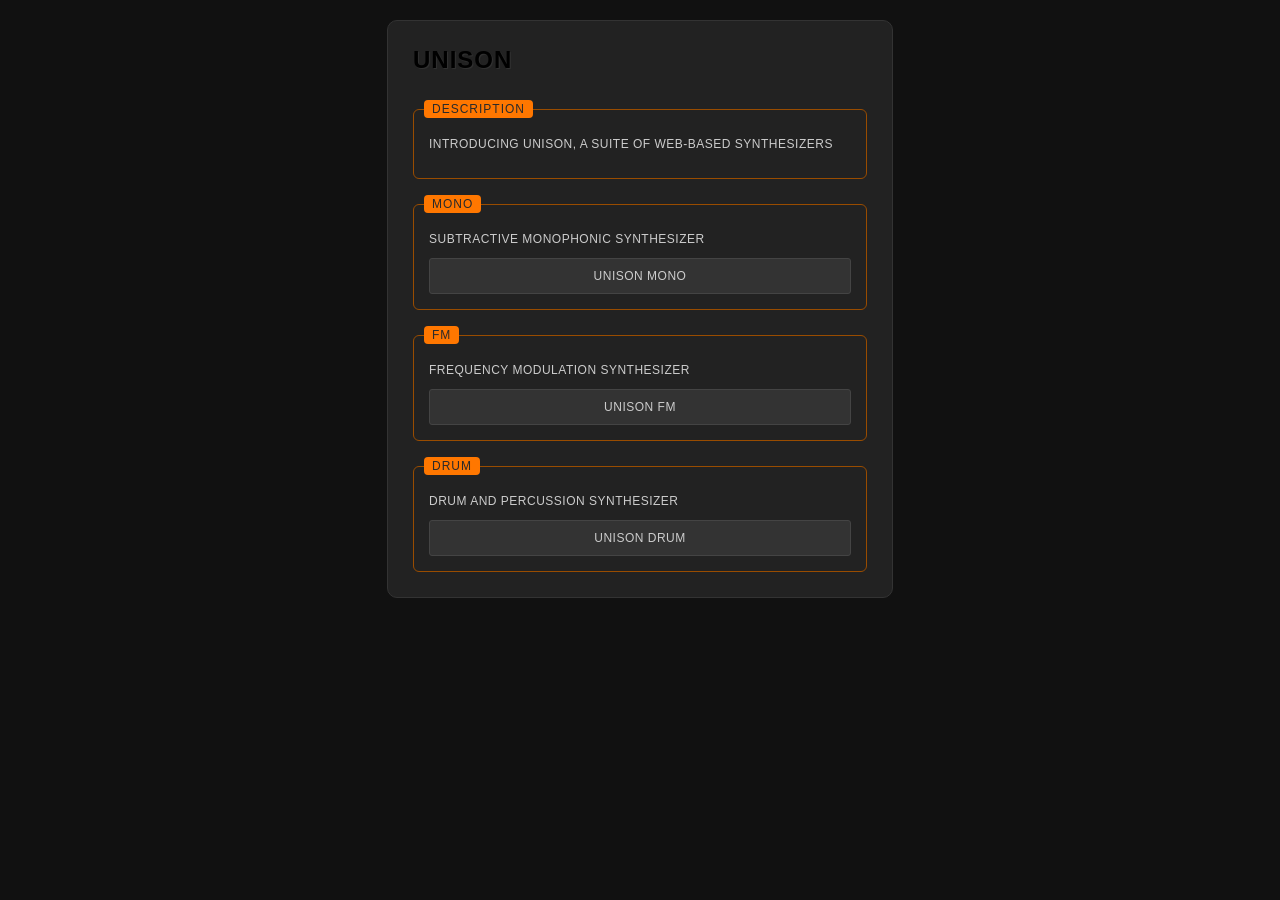
==== index.html @ 1b0d5482 "Add UNISON launcher page and fix white flash on synthesizer load" ====
<!DOCTYPE html>
<html lang="en">
<head>
    <meta charset="UTF-8">
    <meta name="viewport" content="width=device-width, initial-scale=1.0">
    <title>UNISON - Web Synthesizer Suite</title>
    
    <!-- UNISON Shared Styles -->
    <link rel="stylesheet" href="shared/css/unison-base.css">
    <link rel="stylesheet" href="shared/css/unison-synths.css">
    
    <style>
        .description {
            color: #ccc;
            font-size: 0.75em;
            line-height: 1.5;
            margin: 10px 0;
            text-transform: uppercase;
            letter-spacing: 0.5px;
        }
    </style>
    

</head>
<body>
    <div class="synth-container" style="width: 55%; margin: 0 auto;">
        <div class="title">UNISON</div>
        
        <div class="modules-container fm-layout">
            <div class="module" style="grid-column: span 3;">
                <div class="module-title">DESCRIPTION</div>
                <div class="description">
                    Introducing UNISON, a suite of web-based synthesizers
                </div>
            </div>
            <div class="module bottom-row-module" style="grid-column: span 3;">
                <div class="module-title">MONO</div>
                <div class="description">
                    Subtractive monophonic synthesizer
                </div>
                <a href="mono/index.html" target="_blank" class="patch-button" style="width: 100%; text-decoration: none;">UNISON MONO</a>
            </div>

            <div class="module bottom-row-module" style="grid-column: span 3;">
                <div class="module-title">FM</div>
                <div class="description">
                    Frequency modulation synthesizer
                </div>
                <a href="fm/index.html" target="_blank" class="patch-button" style="width: 100%; text-decoration: none;">UNISON FM</a>
            </div>

            <div class="module bottom-row-module" style="grid-column: span 3;">
                <div class="module-title">DRUM</div>
                <div class="description">
                    Drum and percussion synthesizer
                </div>
                <a href="drum/index.html" target="_blank" class="patch-button" style="width: 100%; text-decoration: none;">UNISON DRUM</a>
            </div>
        </div>
    </div>
</body>
</html>
---- shared/css/unison-base.css ----
@import url('https://fonts.googleapis.com/css2?family=Roboto+Mono:wght@400;700&display=swap');

/* ========================================
   GLOBAL STYLES & RESET
   ======================================== */

* {
    box-sizing: border-box;
}

body {
    font-family: 'Arial', sans-serif;
    color: #ccc;
    background-color: #111;
    max-width: 960px;
    margin: 0 auto;
    padding: 20px;
}

/* ========================================
   TYPOGRAPHY & TEXT UTILITIES
   ======================================== */

.title {
    color: #000;
    text-shadow: 1px 1px 1px #333;
    font-weight: bold;
    text-transform: uppercase;
    margin-bottom: 35px;
    font-size: 24px;
    letter-spacing: 1px;
}

/* Common text styling for labels and small text */
.uppercase-text,
label,
.preset-label,
.module-title {
    text-transform: uppercase;
    letter-spacing: 0.5px;
}

.module-title {
    letter-spacing: 1px;
}

/* ========================================
   LAYOUT & CONTAINERS
   ======================================== */

.synth-container {
    background-color: #222;
    border: 1px solid #333;
    border-radius: 10px;
    padding: 25px;
}

/* Modular layout */
.modules-container {
    display: grid;
    grid-template-columns: repeat(4, 1fr);
    gap: 15px;
}

.module {
    background-color: #222;
    border: 1px solid #994C00;
    border-radius: 6px;
    padding: 15px;
    min-width: 180px;
    position: relative;
}

.module-title {
    position: absolute;
    top: -10px;
    left: 10px;
    color: #2A2A2A;
    font-size: 12px;
    background-color: #FF7700;
    padding: 2px 8px;
    border-radius: 4px;
}

/* Bottom row spacing */
.bottom-row-module {
    margin-top: 10px;
}

/* ========================================
   FORM CONTROLS & INPUTS
   ======================================== */

/* Controls inside modules */
.control {
    margin-bottom: 20px;
    margin-top: 5px;
    display: flex;
    flex-direction: column;
    align-items: center;
}

.control:last-child {
    margin-bottom: 5px;
}

label {
    display: flex;
    justify-content: space-between;
    align-items: center;
    margin-bottom: 8px;
    font-size: 0.75em;
    color: #ccc;
    width: 100%;
}

label span.label-text {
    text-align: left;
}

label span.value-display {
    text-align: right;
    color: #FF7700;
    background-color: #111;
    padding: 2px 6px;
    border-radius: 3px;
    min-width: 40px;
    font-family: 'Roboto Mono', monospace;
    margin-left: auto;
}

/* Select dropdowns */
select {
    width: 100%;
    margin: 4px 0 2px 0;
    background-color: #444;
    color: #ccc;
    border: 1px solid #333;
    padding: 5px 25px 5px 5px;
    border-radius: 4px;
    appearance: none;
    -webkit-appearance: none;
    cursor: pointer;
    /* Custom dropdown arrow */
    background-image: url("data:image/svg+xml;utf8,<svg fill='%23FF7700' height='24' viewBox='0 0 24 24' width='24' xmlns='http://www.w3.org/2000/svg'><path d='M7 10l5 5 5-5z'/></svg>");
    background-repeat: no-repeat;
    background-position: right 5px center;
}

select:focus {
    outline: none;
    border-color: #FF7700;
}

/* Range sliders */
input[type="range"] {
    width: 100%;
    margin-bottom: 5px;
    -webkit-appearance: none;
    height: 20px;
    background: #444;
    border-radius: 4px;
    overflow: hidden;
    border: 1px solid #333;
}

input[type="range"]::-webkit-slider-thumb {
    -webkit-appearance: none;
    width: 10px;
    height: 30px;
    background: linear-gradient(to right, 
        #FF7700 0%, 
        #FF7700 calc(50% - 1px),
        #994C00 calc(50% - 1px),
        #994C00 calc(50% + 1px),
        #FF7700 calc(50% + 1px),
        #FF7700 100%
    );
    border-radius: 0;
    cursor: pointer;
}

/* ========================================
   BUTTONS & INTERACTIVE ELEMENTS
   ======================================== */

/* Base button styling - shared by preset and patch buttons */
.btn-base,
.preset-button,
.patch-button {
    background-color: #333;
    color: #ccc;
    border: 1px solid #444;
    border-radius: 3px;
    cursor: pointer;
    text-transform: uppercase;
    letter-spacing: 0.5px;
    transition: all 0.2s;
    text-align: center;
    display: flex;
    align-items: center;
    justify-content: center;
}

.btn-base:hover,
.preset-button:hover,
.patch-button:hover {
    background-color: #444;
    color: #fff;
    border-color: #555;
}

.btn-base:active,
.preset-button:active,
.preset-button.active,
.patch-button:active {
    background-color: #FF7700;
    color: #222;
    border-color: #994C00;
}

/* Specific button variations */
.preset-button {
    padding: 2px 10px;
    font-size: 0.7em;
}

.patch-button {
    padding: 10px;
    font-size: 0.75em;
    margin-top: 5px;
}

/* Voice Mode Selector */
.voice-mode-selector {
    display: flex;
    width: 100%;
    margin-top: 5px;
    background-color: #333;
    border-radius: 4px;
    overflow: hidden;
    border: 1px solid #444;
}

.voice-mode-button {
    flex: 1;
    text-align: center;
    padding: 5px 0;
    font-size: 0.7em;
    background-color: #222;
    color: #aaa;
    cursor: pointer;
    transition: all 0.2s;
    user-select: none;
    letter-spacing: 0.5px;
}

.voice-mode-button:first-child {
    border-right: 1px solid #444;
}

.voice-mode-button.active {
    background-color: #FF7700;
    color: #111;
}

/* ========================================
   PRESET & PATCH SECTIONS
   ======================================== */

.preset-section {
    margin-top: 10px;
}

.preset-label {
    font-size: 0.75em;
    color: #ccc;
    margin-bottom: 10px;
}

.preset-grid {
    display: grid;
    grid-template-columns: repeat(4, 1fr);
    gap: 10px;
}

.patch-controls {
    display: flex;
    flex-direction: column;
    gap: 10px;
    padding: 5px 0;
}

/* ========================================
   KEYBOARD COMPONENT
   ======================================== */

.keyboard-container {
    display: flex;
    justify-content: center;
    align-items: center;
    width: 100%;
    padding: 10px 0;
    margin-top: 5px;
    overflow: hidden;
}

.piano {
    display: flex;
    position: relative;
    height: 140px;
    border-radius: 4px;
    overflow: hidden;
    box-shadow: none;
    transform: scale(0.95);
    margin: 0 auto;
    will-change: transform;
    transform-style: preserve-3d;
}

.white-key, .black-key {
    box-sizing: border-box;
    position: relative;
    cursor: pointer;
    transition: background-color 0.1s;
    display: flex;
    align-items: flex-end;
    justify-content: center;
}

.white-key {
    width: 40px;
    height: 140px;
    background: #f5f5f5;
    border: 1px solid #444;
    color: #333;
    padding-bottom: 10px;
    z-index: 1;
    border-bottom-left-radius: 4px;
    border-bottom-right-radius: 4px;
}

.white-key.active {
    background: #FF7700;
    border: 1px solid #444;
}

.black-key {
    width: 24px;
    height: 80px;
    background: #222;
    margin-left: -12px;
    margin-right: -12px;
    z-index: 2;
    color: #ccc;
    padding-bottom: 8px;
    box-shadow: none;
    border-left: 1px solid #111;
    border-right: 1px solid #111;
    border-bottom: 1px solid #111;
    border-bottom-left-radius: 4px;
    border-bottom-right-radius: 4px;
}

.black-key.active {
    background: #FF7700;
    border-left: 1px solid #111;
    border-right: 1px solid #111;
    border-bottom: 1px solid #111;
}

.keyboard-mapping {
    font-size: 0.65em;
    font-weight: bold;
    position: absolute;
    bottom: 5px;
    background: transparent;
    padding: 2px 4px;
    width: 70%;
    text-align: center;
}

.black-key .keyboard-mapping {
    background: transparent;
    bottom: 8px;
    color: #ddd;
}

.octave-control {
    display: flex;
    flex-direction: column;
    align-items: center;
    width: 100%;
}

.octave-control label {
    margin-bottom: 5px;
}

/* ========================================
   UTILITY CLASSES
   ======================================== */

.hidden-file-input {
    display: none;
}

/* ========================================
   RESPONSIVE DESIGN
   ======================================== */

@media (max-width: 768px) {
    .modules-container {
        grid-template-columns: repeat(2, 1fr);
    }
    
    .module {
        min-width: 150px;
    }
}

@media (max-width: 480px) {
    .modules-container {
        grid-template-columns: 1fr;
        gap: 10px;
    }
}
---- shared/css/unison-synths.css ----
/* ========================================
   SYNTHESIZER-SPECIFIC STYLES
   ======================================== */

/* ========================================
   DRUM SYNTHESIZER COMPONENTS
   ======================================== */

/* Power Button (DRUM only) */
.power-button {
    position: absolute;
    top: -10px;
    right: 10px;
    width: 20px;
    height: 20px;
    border-radius: 50%;
    border: 1px solid #666;
    background-color: #333;
    cursor: pointer;
    transition: all 0.2s;
    display: flex;
    align-items: center;
    justify-content: center;
    font-size: 10px;
    font-weight: bold;
    color: #666;
}

.power-button.on {
    background-color: #FF7700;
    border-color: #994C00;
}

.power-button.off {
    background-color: #333;
    border-color: #994C00;
}

/* Drum Pad Component */
.pad-label {
    text-transform: uppercase;
    letter-spacing: 0.5px;
}

.drum-pad-container {
    display: flex;
    justify-content: center;
    align-items: center;
    width: 100%;
    padding: 20px 0;
}

.drum-pad {
    width: 100%;
    aspect-ratio: 1;
    background: #333;
    clip-path: polygon(50% 0%, 93.3% 25%, 93.3% 75%, 50% 100%, 6.7% 75%, 6.7% 25%);
    display: flex;
    flex-direction: column;
    justify-content: center;
    align-items: center;
    cursor: pointer;
    transition: all 0.1s ease;
    user-select: none;
    position: relative;
}

.drum-pad::after {
    content: "";
    position: absolute;
    width: 98%;
    height: 98%;
    background: #444;
    clip-path: polygon(50% 0%, 93.3% 25%, 93.3% 75%, 50% 100%, 6.7% 75%, 6.7% 25%);
    top: 50%;
    left: 50%;
    transform: translate(-50%, -50%);
    transition: all 0.1s ease;
}

.drum-pad:hover::after {
    background: #555;
}

.drum-pad.active {
    background: #994C00;
    transform: scale(0.95);
}

.drum-pad.active::after {
    background: #FF7700;
}

.pad-label {
    font-size: 0.75em;
    color: #ccc;
    margin-bottom: 5px;
    position: relative;
    z-index: 1;
}

/* ========================================
   MONO SYNTHESIZER COMPONENTS
   ======================================== */

/* Control visibility for different waveform types */
.pulse-controls,
.fat-controls,
.spread-control {
    display: none;
}

/* Show pulse controls for pulse waveforms */
.waveform-pulse .pulse-controls,
.waveform-fatpulse .pulse-controls {
    display: flex;
}

/* Show fat controls for fat waveforms */
.waveform-fatsawtooth .fat-controls,
.waveform-fatpulse .fat-controls {
    display: flex;
}

/* Show spread control only for fatsawtooth */
.waveform-fatsawtooth .spread-control {
    display: flex;
}

/* ========================================
   LAYOUT VARIATIONS & UTILITIES
   ======================================== */

/* Module-specific layouts */
.keyboard-module {
    grid-column: span 2;
}

/* FM Synthesizer specific layout - 3 columns */
.fm-layout {
    grid-template-columns: repeat(3, 1fr);
}

/* ========================================
   RESPONSIVE DESIGN FOR SYNTH-SPECIFIC LAYOUTS
   ======================================== */

@media (max-width: 768px) {
    .fm-layout {
        grid-template-columns: repeat(2, 1fr);
    }
}

@media (max-width: 480px) {
    .fm-layout {
        grid-template-columns: 1fr;
        gap: 10px;
    }
}
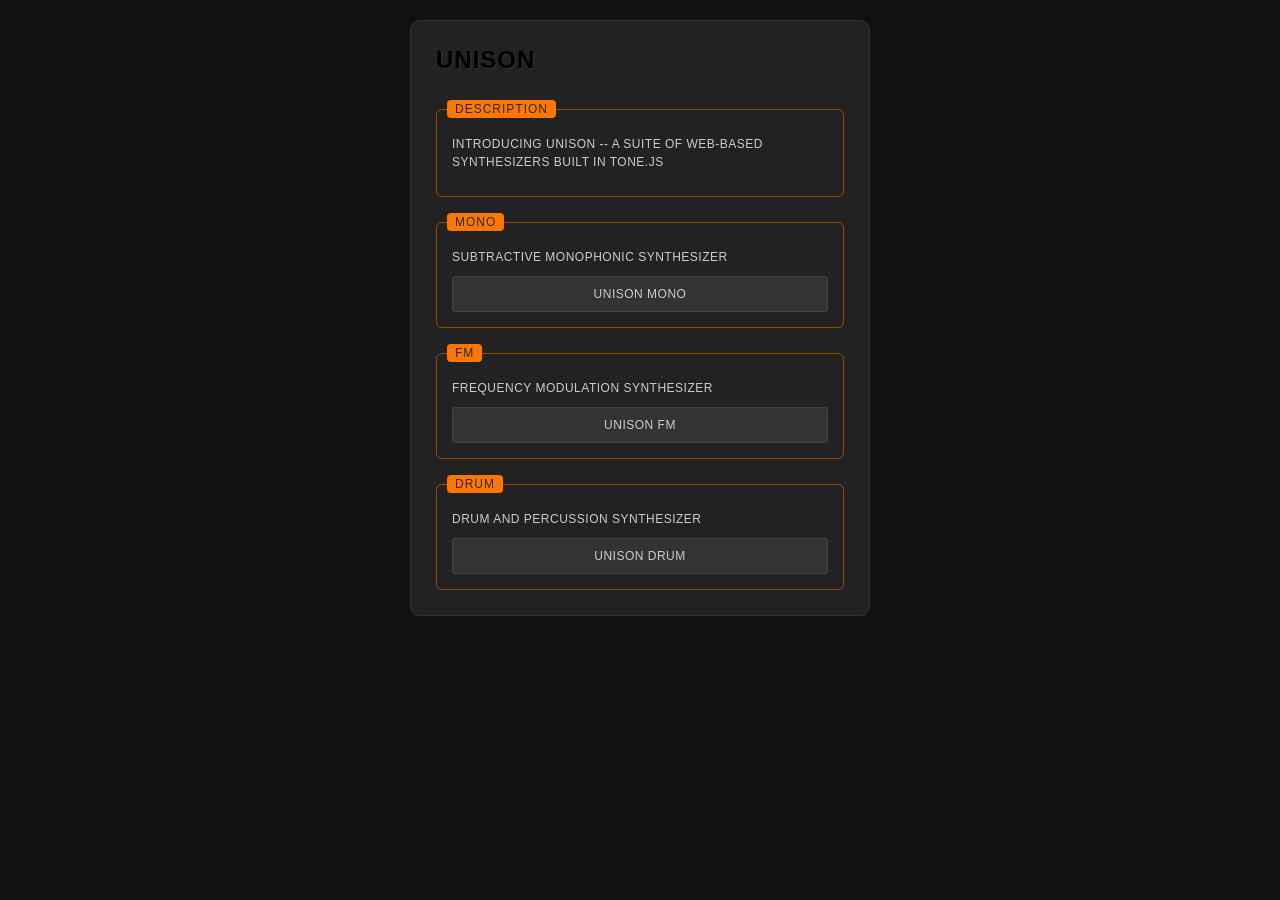
==== commit c3e94e35: "Refine mobile overlay design - Update button text to shorter 'ACTIVATE SYNTH' and 'RELOAD SYNTH' - I" ====
--- a/index.html
+++ b/index.html
@@ -3,7 +3,7 @@
 <head>
     <meta charset="UTF-8">
     <meta name="viewport" content="width=device-width, initial-scale=1.0">
-    <title>UNISON - Web Synthesizer Suite</title>
+    <title>UNISON SYNTHESIZERS</title>
     
     <!-- UNISON Shared Styles -->
     <link rel="stylesheet" href="shared/css/unison-base.css">
@@ -18,22 +18,35 @@
             text-transform: uppercase;
             letter-spacing: 0.5px;
         }
+        
+        /* Landing page responsive width */
+        .landing-container {
+            width: 50%;
+            margin: 0 auto;
+        }
+        
+        @media (max-width: 768px) {
+            .landing-container {
+                width: 100%;
+                margin: 0;
+            }
+        }
     </style>
     
 
 </head>
 <body>
-    <div class="synth-container" style="width: 55%; margin: 0 auto;">
+    <div class="synth-container landing-container">
         <div class="title">UNISON</div>
         
         <div class="modules-container fm-layout">
             <div class="module" style="grid-column: span 3;">
                 <div class="module-title">DESCRIPTION</div>
                 <div class="description">
-                    Introducing UNISON, a suite of web-based synthesizers
+                    Introducing UNISON -- a suite of web-based synthesizers built in Tone.js
                 </div>
             </div>
-            <div class="module bottom-row-module" style="grid-column: span 3;">
+            <div class="module" style="grid-column: span 3;">
                 <div class="module-title">MONO</div>
                 <div class="description">
                     Subtractive monophonic synthesizer
@@ -41,7 +54,7 @@
                 <a href="mono/index.html" target="_blank" class="patch-button" style="width: 100%; text-decoration: none;">UNISON MONO</a>
             </div>
 
-            <div class="module bottom-row-module" style="grid-column: span 3;">
+            <div class="module" style="grid-column: span 3;">
                 <div class="module-title">FM</div>
                 <div class="description">
                     Frequency modulation synthesizer
@@ -49,7 +62,7 @@
                 <a href="fm/index.html" target="_blank" class="patch-button" style="width: 100%; text-decoration: none;">UNISON FM</a>
             </div>
 
-            <div class="module bottom-row-module" style="grid-column: span 3;">
+            <div class="module" style="grid-column: span 3;">
                 <div class="module-title">DRUM</div>
                 <div class="description">
                     Drum and percussion synthesizer
--- a/shared/css/unison-base.css
+++ b/shared/css/unison-base.css
@@ -26,7 +26,7 @@
     text-shadow: 1px 1px 1px #333;
     font-weight: bold;
     text-transform: uppercase;
-    margin-bottom: 35px;
+    margin-bottom: 25px;
     font-size: 24px;
     letter-spacing: 1px;
 }
@@ -69,6 +69,7 @@
     padding: 15px;
     min-width: 180px;
     position: relative;
+    margin-top: 10px;
 }
 
 .module-title {
@@ -80,11 +81,6 @@
     background-color: #FF7700;
     padding: 2px 8px;
     border-radius: 4px;
-}
-
-/* Bottom row spacing */
-.bottom-row-module {
-    margin-top: 10px;
 }
 
 /* ========================================
@@ -412,16 +408,101 @@
 @media (max-width: 768px) {
     .modules-container {
         grid-template-columns: repeat(2, 1fr);
+        gap: 12px;
     }
     
     .module {
         min-width: 150px;
+        padding: 12px;
+    }
+    
+    body {
+        padding: 15px;
+    }
+    
+    .synth-container {
+        padding: 20px;
     }
 }
 
 @media (max-width: 480px) {
     .modules-container {
         grid-template-columns: 1fr;
-        gap: 10px;
+        gap: 15px;
+    }
+    
+    .module {
+        min-width: unset;
+        width: 100%;
+        padding: 15px;
+    }
+    
+    body {
+        padding: 10px;
+        max-width: 100%;
+    }
+    
+    .synth-container {
+        padding: 15px;
+        border-radius: 8px;
+    }
+    
+    .title {
+        font-size: 20px;
+        margin-bottom: 25px;
+        text-align: center;
+    }
+    
+    /* Improve mobile keyboard */
+    .piano {
+        transform: scale(0.85);
+        height: 120px;
+    }
+    
+    .white-key {
+        width: 35px;
+        height: 120px;
+    }
+    
+    .black-key {
+        width: 20px;
+        height: 70px;
+        margin-left: -10px;
+        margin-right: -10px;
+    }
+    
+    /* Better mobile button sizing */
+    .preset-button {
+        padding: 12px 8px;
+        font-size: 0.8em;
+        min-height: 44px; /* iOS touch target minimum */
+    }
+    
+    .btn-base,
+    .patch-button {
+        min-height: 44px;
+        padding: 12px 16px;
+    }
+    
+    /* Improve mobile controls */
+    input[type="range"] {
+        height: 24px;
+        margin-bottom: 8px;
+    }
+    
+    input[type="range"]::-webkit-slider-thumb {
+        width: 12px;
+        height: 32px;
+    }
+    
+    select {
+        padding: 8px 30px 8px 8px;
+        min-height: 44px;
+    }
+    
+    /* Mobile-friendly preset grid */
+    .preset-grid {
+        grid-template-columns: repeat(4, 1fr);
+        gap: 8px;
     }
 } 
--- a/shared/css/unison-synths.css
+++ b/shared/css/unison-synths.css
@@ -132,13 +132,24 @@
    ======================================== */
 
 /* Module-specific layouts */
-.keyboard-module {
+/* Mono synthesizer keyboard spans 2 columns on desktop only */
+.mono-layout .module:nth-child(6) {
     grid-column: span 2;
 }
 
 /* FM Synthesizer specific layout - 3 columns */
 .fm-layout {
     grid-template-columns: repeat(3, 1fr);
+}
+
+/* Mono Synthesizer specific layout - 4 columns */
+.mono-layout {
+    grid-template-columns: repeat(4, 1fr);
+}
+
+/* Drum Synthesizer specific layout - 4 columns */
+.drum-layout {
+    grid-template-columns: repeat(4, 1fr);
 }
 
 /* ========================================
@@ -149,6 +160,19 @@
     .fm-layout {
         grid-template-columns: repeat(2, 1fr);
     }
+    
+    .mono-layout {
+        grid-template-columns: repeat(2, 1fr);
+    }
+    
+    /* Keyboard still spans 2 columns on tablet for mono layout */
+    .mono-layout .module:nth-child(6) {
+        grid-column: span 2;
+    }
+    
+    .drum-layout {
+        grid-template-columns: repeat(2, 1fr);
+    }
 }
 
 @media (max-width: 480px) {
@@ -156,4 +180,19 @@
         grid-template-columns: 1fr;
         gap: 10px;
     }
+    
+    .mono-layout {
+        grid-template-columns: 1fr;
+        gap: 10px;
+    }
+    
+    /* Override keyboard span on mobile for mono layout */
+    .mono-layout .module:nth-child(6) {
+        grid-column: span 1;
+    }
+    
+    .drum-layout {
+        grid-template-columns: 1fr;
+        gap: 10px;
+    }
 } 
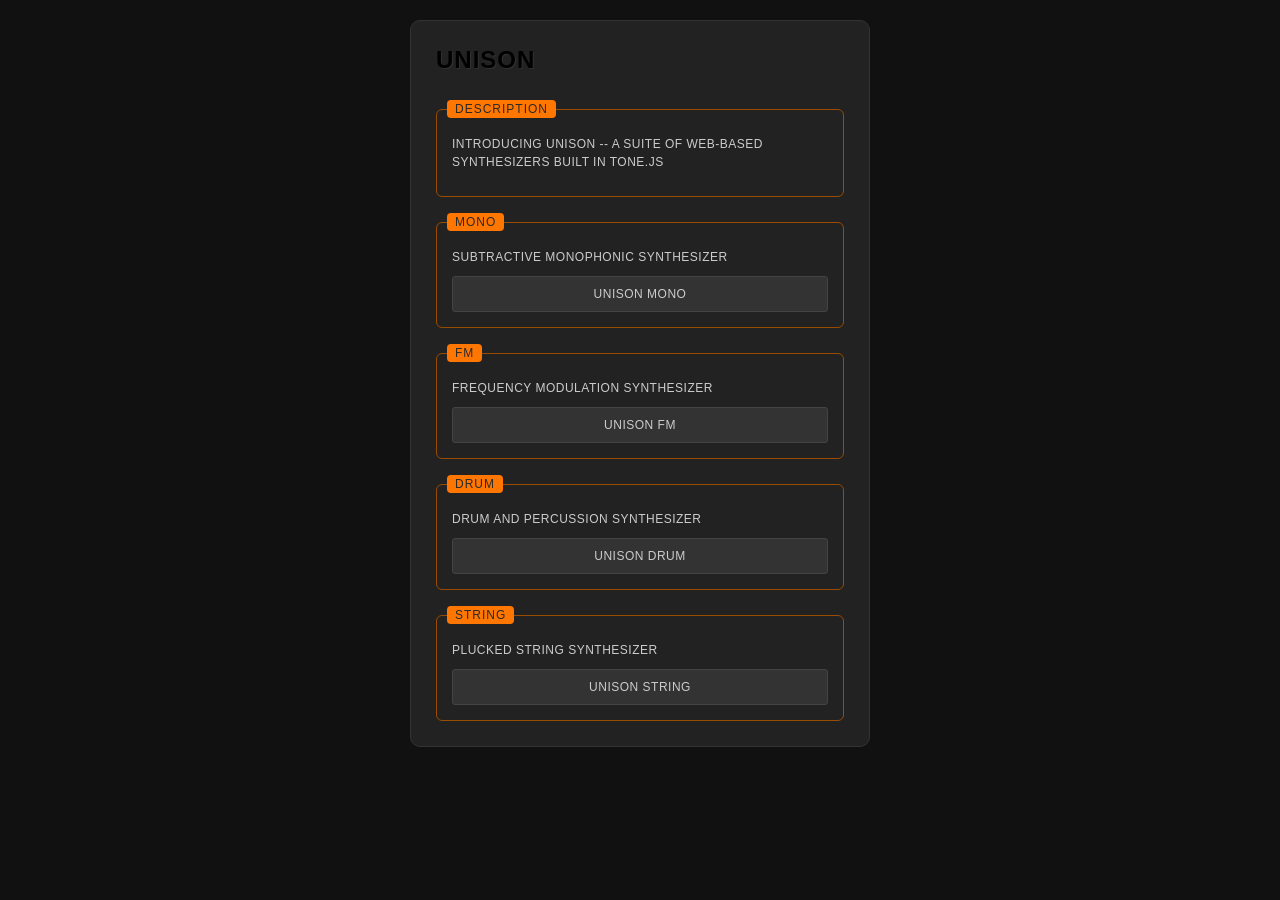
==== commit 4268f714: "feat: Complete STRING synthesizer implementation with comprehensive enhancements - Full PluckSynth-b" ====
--- a/index.html
+++ b/index.html
@@ -69,6 +69,14 @@
                 </div>
                 <a href="drum/index.html" target="_blank" class="patch-button" style="width: 100%; text-decoration: none;">UNISON DRUM</a>
             </div>
+
+            <div class="module" style="grid-column: span 3;">
+                <div class="module-title">STRING</div>
+                <div class="description">
+                    Plucked string synthesizer
+                </div>
+                <a href="string/index.html" target="_blank" class="patch-button" style="width: 100%; text-decoration: none;">UNISON STRING</a>
+            </div>
         </div>
     </div>
 </body>
--- a/shared/css/unison-synths.css
+++ b/shared/css/unison-synths.css
@@ -36,6 +36,39 @@
     border-color: #994C00;
 }
 
+/* Inline power button variant for controls */
+.power-button-inline {
+    position: relative;
+    top: 0;
+    right: 0;
+    width: 20px;
+    height: 20px;
+    border-radius: 50%;
+    border: 1px solid #666;
+    background-color: #333;
+    cursor: pointer;
+    transition: all 0.2s;
+    display: inline-flex;
+    align-items: center;
+    justify-content: center;
+    font-size: 10px;
+    font-weight: bold;
+    color: #666;
+    margin-left: 10px;
+}
+
+.power-button-inline.on {
+    background-color: #FF7700;
+    border-color: #994C00;
+    color: #fff;
+}
+
+.power-button-inline.off {
+    background-color: #333;
+    border-color: #994C00;
+    color: #666;
+}
+
 /* Drum Pad Component */
 .pad-label {
     text-transform: uppercase;
@@ -152,6 +185,21 @@
     grid-template-columns: repeat(4, 1fr);
 }
 
+/* String Synthesizer specific layout - 4 columns */
+.string-layout {
+    grid-template-columns: repeat(4, 1fr);
+}
+
+/* String Synthesizer specific layout - 2+3 row layout */
+.string-top-row {
+    grid-template-columns: repeat(2, 1fr);
+    margin-bottom: 20px;
+}
+
+.string-bottom-row {
+    grid-template-columns: repeat(3, 1fr);
+}
+
 /* ========================================
    RESPONSIVE DESIGN FOR SYNTH-SPECIFIC LAYOUTS
    ======================================== */
@@ -173,6 +221,10 @@
     .drum-layout {
         grid-template-columns: repeat(2, 1fr);
     }
+    
+    .string-layout {
+        grid-template-columns: repeat(2, 1fr);
+    }
 }
 
 @media (max-width: 480px) {
@@ -195,4 +247,67 @@
         grid-template-columns: 1fr;
         gap: 10px;
     }
+    
+    .string-layout {
+        grid-template-columns: 1fr;
+        gap: 10px;
+    }
+    
+    .string-top-row {
+        grid-template-columns: 1fr;
+        gap: 10px;
+    }
+    
+    .string-bottom-row {
+        grid-template-columns: 1fr;
+        gap: 10px;
+    }
+}
+
+/* Chord section styling (similar to presets) */
+
+.chord-label {
+    font-size: 0.75em;
+    color: #ccc;
+    margin-top: 2px;
+    margin-bottom: 10px;
+    text-transform: uppercase;
+    letter-spacing: 0.5px;
+}
+
+.chord-grid {
+    display: grid;
+    grid-template-columns: repeat(4, 1fr);
+    grid-template-rows: repeat(3, 1fr);
+    gap: 10px;
+}
+
+.chord-button {
+    background: #333;
+    border: 1px solid #444;
+    color: #ccc;
+    padding: 2px 10px;
+    border-radius: 3px;
+    cursor: pointer;
+    font-size: 0.7em;
+    text-transform: uppercase;
+    letter-spacing: 0.5px;
+    transition: all 0.2s;
+    text-align: center;
+    display: flex;
+    align-items: center;
+    justify-content: center;
+}
+
+.chord-button:hover {
+    background: #444;
+    border-color: #555;
+    color: #fff;
+}
+
+.chord-button:active,
+.chord-button.active {
+    background: #FF7700;
+    border-color: #994C00;
+    color: #222;
 } 
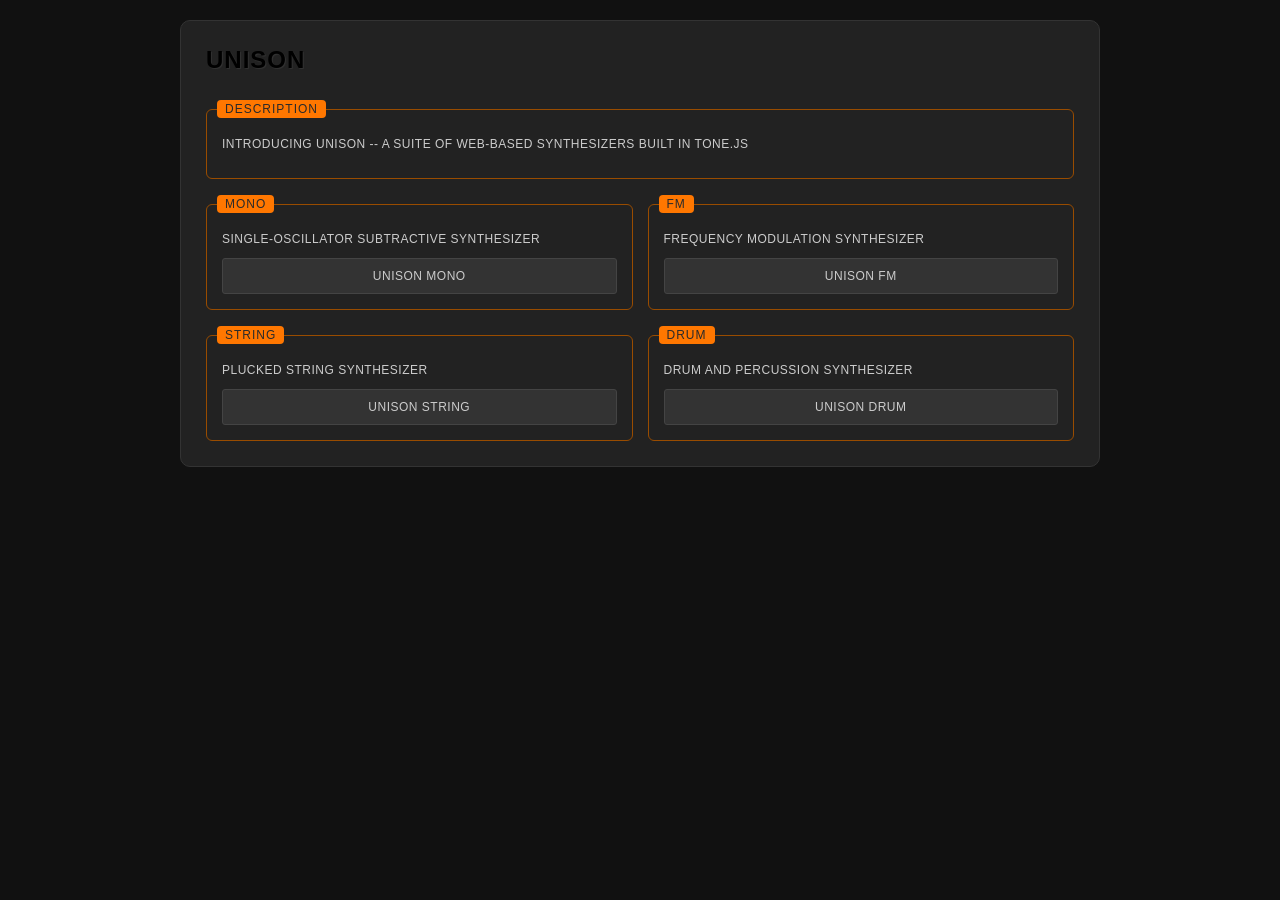
==== commit abb81879: "Major improvements: UI fixes, DRUM power controls, and responsive landing page - Fixed duplicate fil" ====
--- a/index.html
+++ b/index.html
@@ -19,16 +19,25 @@
             letter-spacing: 0.5px;
         }
         
-        /* Landing page responsive width */
-        .landing-container {
-            width: 50%;
-            margin: 0 auto;
+        /* Landing page layout - 2 columns on desktop, 1 on mobile */
+        .landing-layout {
+            grid-template-columns: repeat(2, 1fr);
         }
         
-        @media (max-width: 768px) {
-            .landing-container {
-                width: 100%;
-                margin: 0;
+        /* Description module spans 2 columns on desktop */
+        .landing-layout .module:first-child {
+            grid-column: span 2;
+        }
+        
+        /* Mobile responsive - single column */
+        @media (max-width: 480px) {
+            .landing-layout {
+                grid-template-columns: 1fr;
+                gap: 10px;
+            }
+            
+            .landing-layout .module:first-child {
+                grid-column: span 1;
             }
         }
     </style>
@@ -36,25 +45,26 @@
 
 </head>
 <body>
-    <div class="synth-container landing-container">
+    <div class="synth-container">
         <div class="title">UNISON</div>
         
-        <div class="modules-container fm-layout">
-            <div class="module" style="grid-column: span 3;">
+        <div class="modules-container landing-layout">
+            <div class="module">
                 <div class="module-title">DESCRIPTION</div>
                 <div class="description">
                     Introducing UNISON -- a suite of web-based synthesizers built in Tone.js
                 </div>
             </div>
-            <div class="module" style="grid-column: span 3;">
+            
+            <div class="module">
                 <div class="module-title">MONO</div>
                 <div class="description">
-                    Subtractive monophonic synthesizer
+                    Single-oscillator subtractive synthesizer
                 </div>
                 <a href="mono/index.html" target="_blank" class="patch-button" style="width: 100%; text-decoration: none;">UNISON MONO</a>
             </div>
 
-            <div class="module" style="grid-column: span 3;">
+            <div class="module">
                 <div class="module-title">FM</div>
                 <div class="description">
                     Frequency modulation synthesizer
@@ -62,21 +72,21 @@
                 <a href="fm/index.html" target="_blank" class="patch-button" style="width: 100%; text-decoration: none;">UNISON FM</a>
             </div>
 
-            <div class="module" style="grid-column: span 3;">
+            <div class="module">
+                <div class="module-title">STRING</div>
+                <div class="description">
+                    Plucked string synthesizer
+                </div>
+                <a href="string/index.html" target="_blank" class="patch-button" style="width: 100%; text-decoration: none;">UNISON STRING</a>
+            </div>
+
+            <div class="module">
                 <div class="module-title">DRUM</div>
                 <div class="description">
                     Drum and percussion synthesizer
                 </div>
                 <a href="drum/index.html" target="_blank" class="patch-button" style="width: 100%; text-decoration: none;">UNISON DRUM</a>
             </div>
-
-            <div class="module" style="grid-column: span 3;">
-                <div class="module-title">STRING</div>
-                <div class="description">
-                    Plucked string synthesizer
-                </div>
-                <a href="string/index.html" target="_blank" class="patch-button" style="width: 100%; text-decoration: none;">UNISON STRING</a>
-            </div>
         </div>
     </div>
 </body>
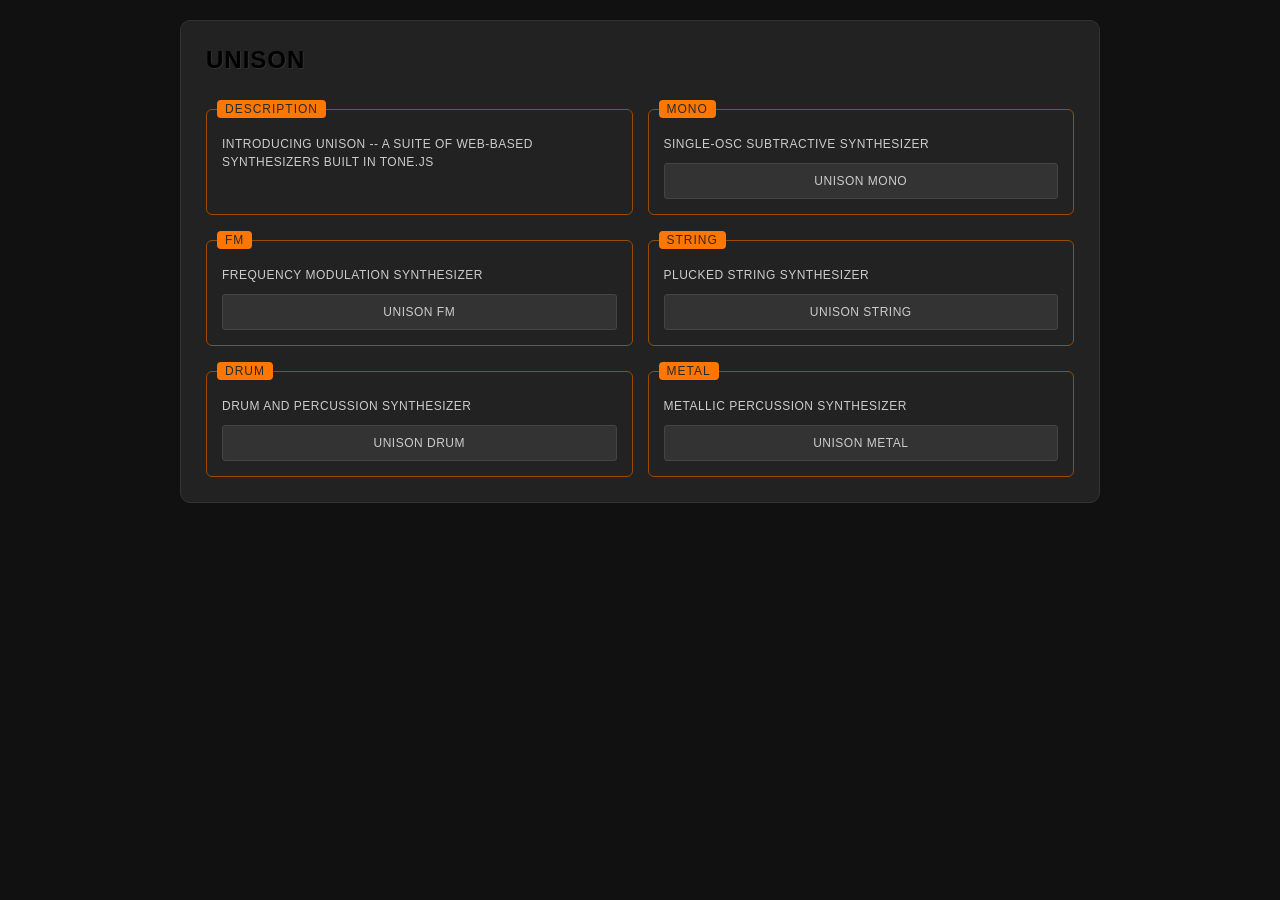
==== commit 914b61f2: "Add METAL synthesizer and major improvements: 6-voice polyphony, 16 presets, fix duplicate dialogs, " ====
--- a/index.html
+++ b/index.html
@@ -24,20 +24,11 @@
             grid-template-columns: repeat(2, 1fr);
         }
         
-        /* Description module spans 2 columns on desktop */
-        .landing-layout .module:first-child {
-            grid-column: span 2;
-        }
-        
         /* Mobile responsive - single column */
         @media (max-width: 480px) {
             .landing-layout {
                 grid-template-columns: 1fr;
                 gap: 10px;
-            }
-            
-            .landing-layout .module:first-child {
-                grid-column: span 1;
             }
         }
     </style>
@@ -59,7 +50,7 @@
             <div class="module">
                 <div class="module-title">MONO</div>
                 <div class="description">
-                    Single-oscillator subtractive synthesizer
+                    Single-osc subtractive synthesizer
                 </div>
                 <a href="mono/index.html" target="_blank" class="patch-button" style="width: 100%; text-decoration: none;">UNISON MONO</a>
             </div>
@@ -87,6 +78,14 @@
                 </div>
                 <a href="drum/index.html" target="_blank" class="patch-button" style="width: 100%; text-decoration: none;">UNISON DRUM</a>
             </div>
+
+            <div class="module">
+                <div class="module-title">METAL</div>
+                <div class="description">
+                    Metallic percussion synthesizer
+                </div>
+                <a href="metal/index.html" target="_blank" class="patch-button" style="width: 100%; text-decoration: none;">UNISON METAL</a>
+            </div>
         </div>
     </div>
 </body>
--- a/shared/css/unison-synths.css
+++ b/shared/css/unison-synths.css
@@ -190,6 +190,11 @@
     grid-template-columns: repeat(4, 1fr);
 }
 
+/* Metal Synthesizer specific layout - 3 columns */
+.metal-layout {
+    grid-template-columns: repeat(3, 1fr);
+}
+
 /* String Synthesizer specific layout - 2+3 row layout */
 .string-top-row {
     grid-template-columns: repeat(2, 1fr);
@@ -200,6 +205,16 @@
     grid-template-columns: repeat(3, 1fr);
 }
 
+/* Metal Synthesizer specific layout - 2+3 row layout */
+.metal-top-row {
+    grid-template-columns: repeat(2, 1fr);
+    margin-bottom: 20px;
+}
+
+.metal-bottom-row {
+    grid-template-columns: repeat(3, 1fr);
+}
+
 /* ========================================
    RESPONSIVE DESIGN FOR SYNTH-SPECIFIC LAYOUTS
    ======================================== */
@@ -213,9 +228,8 @@
         grid-template-columns: repeat(2, 1fr);
     }
     
-    /* Keyboard still spans 2 columns on tablet for mono layout */
     .mono-layout .module:nth-child(6) {
-        grid-column: span 2;
+        grid-column: span 1;
     }
     
     .drum-layout {
@@ -223,6 +237,18 @@
     }
     
     .string-layout {
+        grid-template-columns: repeat(2, 1fr);
+    }
+    
+    .metal-layout {
+        grid-template-columns: repeat(2, 1fr);
+    }
+    
+    .metal-top-row {
+        grid-template-columns: repeat(2, 1fr);
+    }
+    
+    .metal-bottom-row {
         grid-template-columns: repeat(2, 1fr);
     }
 }
@@ -230,37 +256,44 @@
 @media (max-width: 480px) {
     .fm-layout {
         grid-template-columns: 1fr;
-        gap: 10px;
-    }
-    
+    }
+    
+    /* Mono layout - single column on mobile */
     .mono-layout {
         grid-template-columns: 1fr;
-        gap: 10px;
-    }
-    
-    /* Override keyboard span on mobile for mono layout */
+    }
+    
+    /* Keyboard no longer spans multiple columns on mobile */
     .mono-layout .module:nth-child(6) {
         grid-column: span 1;
     }
     
     .drum-layout {
         grid-template-columns: 1fr;
-        gap: 10px;
     }
     
     .string-layout {
         grid-template-columns: 1fr;
-        gap: 10px;
+    }
+    
+    .metal-layout {
+        grid-template-columns: 1fr;
+    }
+    
+    .metal-top-row {
+        grid-template-columns: 1fr;
+    }
+    
+    .metal-bottom-row {
+        grid-template-columns: 1fr;
     }
     
     .string-top-row {
         grid-template-columns: 1fr;
-        gap: 10px;
     }
     
     .string-bottom-row {
         grid-template-columns: 1fr;
-        gap: 10px;
     }
 }
 
